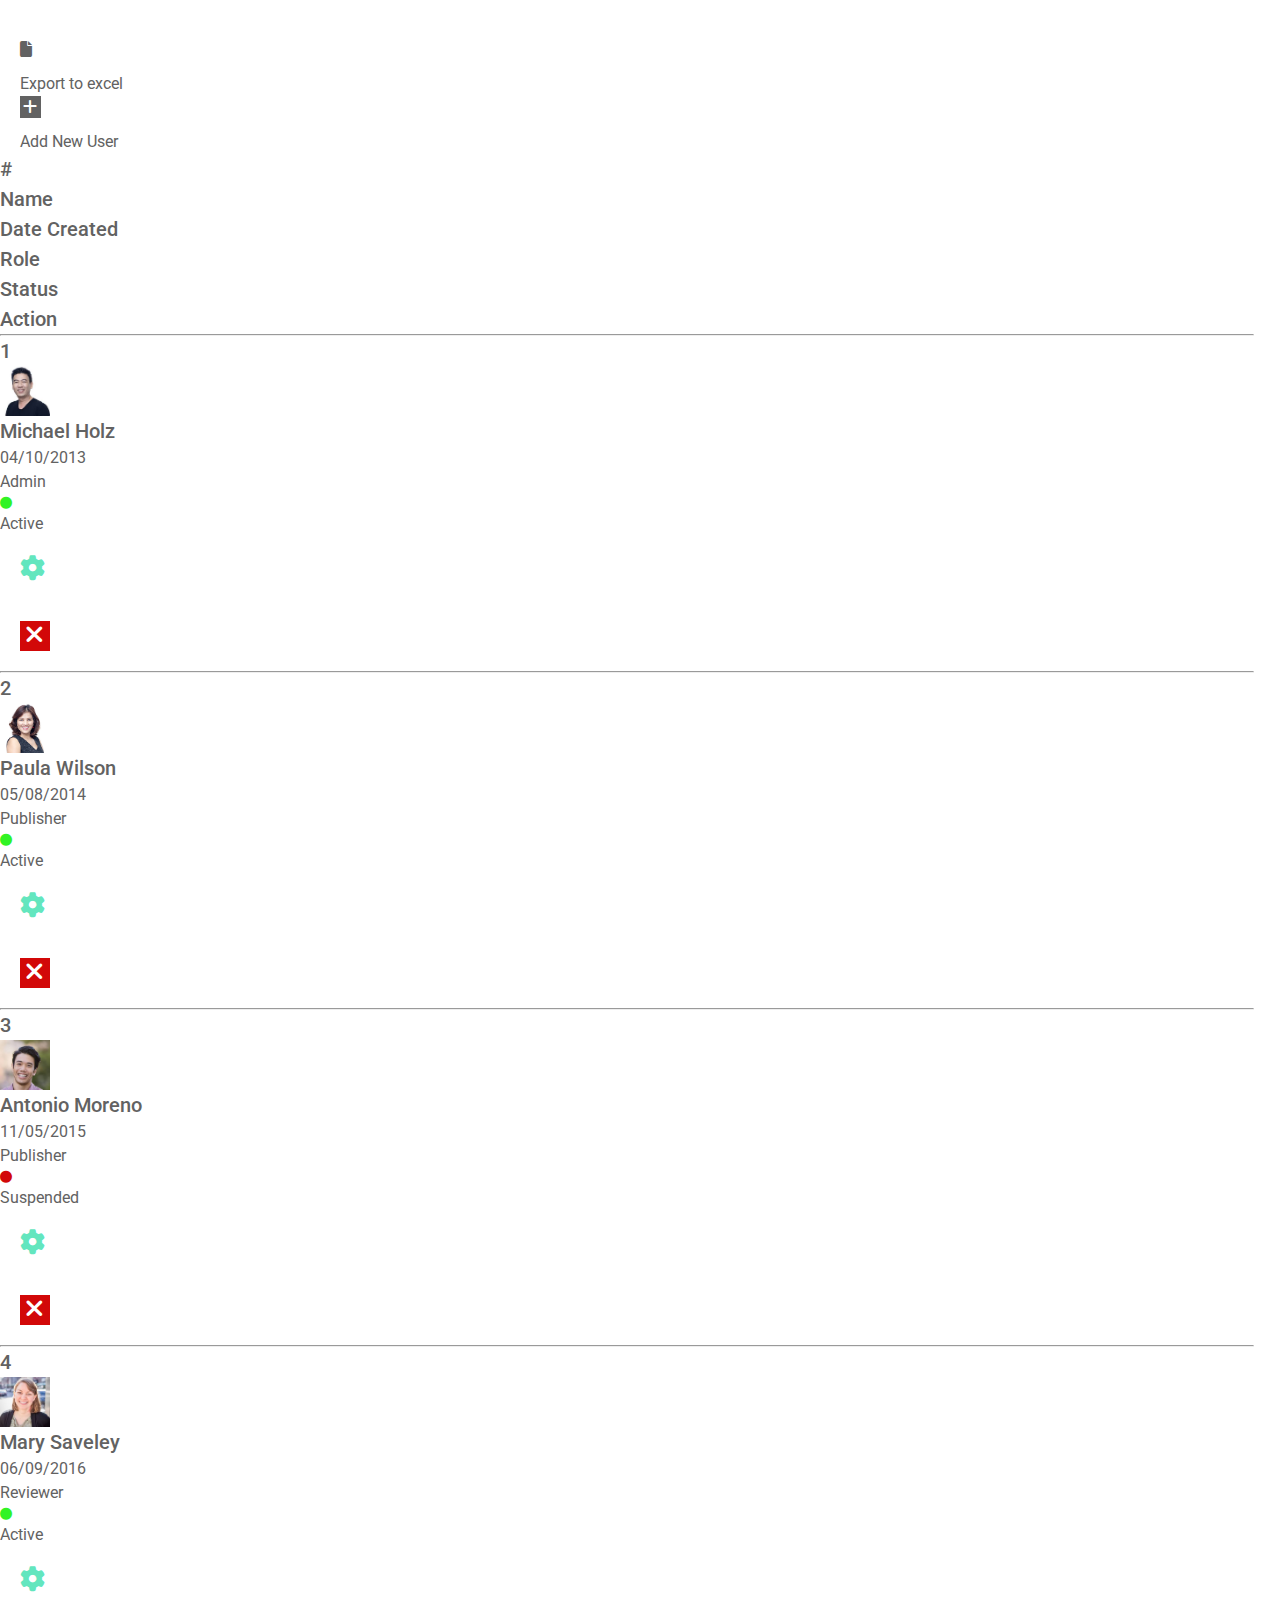
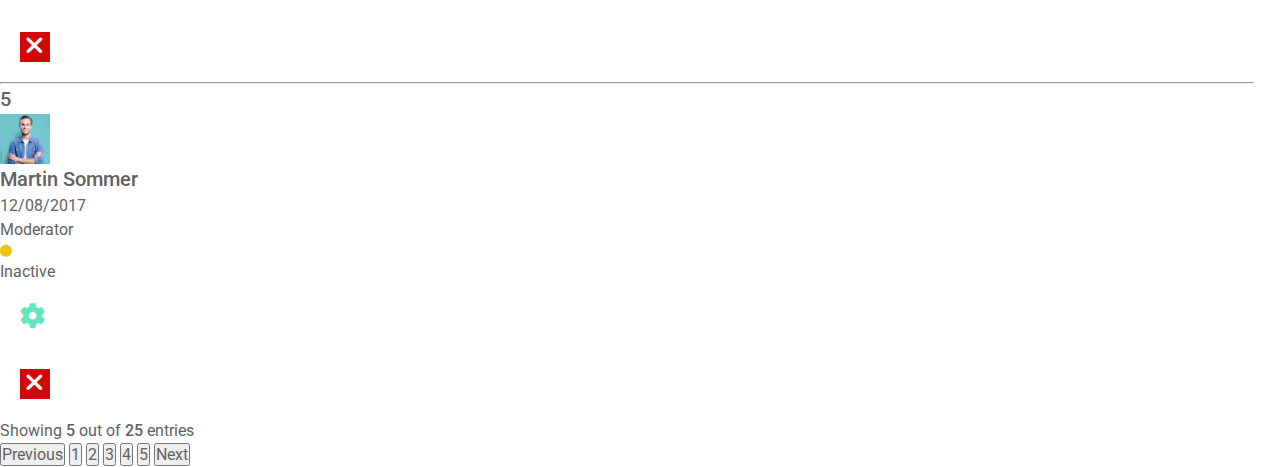
==== index.html @ fe6f17a4 "1stcommit" ====
<!DOCTYPE html>
<html lang="en">

<head>
    <meta charset="UTF-8">
    <meta name="viewport" content="width=device-width, initial-scale=1.0">
    <title>Usermanagement</title>
    <link rel="shortcut icon" href="./" type="image/x-icon">
    <link rel="stylesheet" href="https://cdn.jsdelivr.net/npm/bootstrap@4.6.2/dist/css/bootstrap.min.css"
        integrity="sha384-xOolHFLEh07PJGoPkLv1IbcEPTNtaed2xpHsD9ESMhqIYd0nLMwNLD69Npy4HI+N" crossorigin="anonymous">
    <link rel="stylesheet" href="./style.css">
    <link rel="stylesheet" href="https://cdnjs.cloudflare.com/ajax/libs/font-awesome/6.7.2/css/all.min.css"
        integrity="sha512-Evv84Mr4kqVGRNSgIGL/F/aIDqQb7xQ2vcrdIwxfjThSH8CSR7PBEakCr51Ck+w+/U6swU2Im1vVX0SVk9ABhg=="
        crossorigin="anonymous" referrerpolicy="no-referrer" />
    <link rel="stylesheet" href="./custom.css">
</head>

<body>
    <header></header>


    <main>
        <section class="usersection py-4">
            <div class="container-fluid">
                <div class="Management">
                    <div class="row">
                        <div class="col">
                            <div class="header py-4 bg-primary d-flex align-items-center justify-content-center">
                                <div class="col-xl-6">
                                    <h3 class="pl-4">User Management</h3>
                                </div>
                                <div class="col-xl-6 d-flex align-items-center justify-content-end">
                                    <div class="excel mx-2 d-flex align-items-center justify-content-center">
                                        <i class="fa-solid fa-file mr-3" style="color: #626262;"></i>
                                        <p>Export to excel</p>
                                    </div>
                                    <div class="newuser mx-5 d-flex align-items-center justify-content-center">
                                        <i class="fa-solid fa-plus rounded-circle mr-3" style="color: #ffffff;"></i>
                                        <p>Add New User</p>
                                    </div>
                                </div>
                            </div>
                        </div>
                    </div>
                    <div class="row">
                       <div class="col">
                        <div class="heading py-4 d-flex align-items-center justify-content-center">
                            <div class="sno d-flex align-items-center justify-content-center" style="width: 5%;">
                                <h4>#</h4>
                            </div>
                            <div class="userprofile d-flex align-items-center justify-content-center"
                                style="width: 19%;">
                                <h4>Name</h4>
                            </div>
                            <div class="date d-flex align-items-center justify-content-center" style="width: 19%;">
                                <h4>Date Created</h4>
                            </div>
                            <div class="role d-flex align-items-center justify-content-start" style="width: 19%;">
                                <h4>Role</h4>
                            </div>
                            <div class="Status d-flex align-items-center justify-content-start" style="width: 19%;">
                                <h4>Status</h4>
                            </div>
                            <div class="Action d-flex align-items-center justify-content-center"
                                style="width: 19%;">
                                <h4>Action</h4>
                            </div>
                        </div>
                       </div>
                    </div>

                    <div class="line d-flex align-items-center justify-content-center">
                        <hr>
                    </div>

                    <div class="row">
                        <div class="col">
                            <div class="user1 py-3 d-flex align-items-center justify-content-center">
                                <div class="sno d-flex align-items-center justify-content-center" style="width: 5%;">
                                    <h4>1</h4>
                                </div>
                                <div class="userprofile d-flex align-items-center justify-content-start"
                                    style="width: 19%;">
                                    <figure class="mr-3">
                                        <img class="userimg rounded-circle" src="./assets/images/user1.jpg" alt="">
                                    </figure>
                                    <h4>Michael Holz</h4>
                                </div>
                                <div class="date d-flex align-items-center justify-content-center" style="width: 19%;">
                                    <p>04/10/2013</p>
                                </div>
                                <div class="role d-flex align-items-center justify-content-start" style="width: 19%;">
                                    <p>Admin</p>
                                </div>
                                <div class="Status d-flex align-items-center justify-content-start" style="width: 19%;">
                                    <div class="statusicon">
                                        <i class="fa-solid fa-circle mr-2" style="color: #32f325;"></i>
                                    </div>
                                    <p class="pt-3">Active</p>
                                </div>
                                <div class="Action d-flex align-items-center justify-content-center"
                                    style="width: 19%;">
                                    <div class="gear">
                                        <i class="fa-solid fa-gear" style="color: #63E6BE;"></i>
                                    </div>
                                    <div class="x">
                                        <i class="fa-solid fa-xmark rounded-circle" style="color: #ffffff;"></i>
                                    </div>
                                </div>
                            </div>
                        </div>
                    </div>

                    <div class="line d-flex align-items-center justify-content-center">
                        <hr>
                    </div>

                    <div class="row">
                        <div class="col">
                            <div class="user2 py-3 d-flex align-items-center justify-content-center">
                                <div class="sno d-flex align-items-center justify-content-center" style="width: 5%;">
                                    <h4>2</h4>
                                </div>
                                <div class="userprofile d-flex align-items-center justify-content-start"
                                    style="width: 19%;">
                                    <figure class="mr-3">
                                        <img class="userimg rounded-circle" src="./assets/images/user2.jpg" alt="">
                                    </figure>
                                    <h4>Paula Wilson</h4>
                                </div>
                                <div class="date d-flex align-items-center justify-content-center" style="width: 19%;">
                                    <p>05/08/2014</p>
                                </div>
                                <div class="role d-flex align-items-center justify-content-start" style="width: 19%;">
                                    <p>Publisher</p>
                                </div>
                                <div class="Status d-flex align-items-center justify-content-start" style="width: 19%;">
                                    <div class="statusicon">
                                        <i class="fa-solid fa-circle mr-2" style="color: #32f325;"></i>
                                    </div>
                                    <p class="pt-3">Active</p>
                                </div>
                                <div class="Action d-flex align-items-center justify-content-center"
                                    style="width: 19%;">
                                    <div class="gear">
                                        <i class="fa-solid fa-gear" style="color: #63E6BE;"></i>
                                    </div>
                                    <div class="x">
                                        <i class="fa-solid fa-xmark rounded-circle" style="color: #ffffff;"></i>
                                    </div>
                                </div>
                            </div>
                        </div>
                    </div>

                    <div class="line d-flex align-items-center justify-content-center">
                        <hr>
                    </div>

                    <div class="row">
                        <div class="col">
                            <div class="user3 py-3 d-flex align-items-center justify-content-center">
                                <div class="sno d-flex align-items-center justify-content-center" style="width: 5%;">
                                    <h4>3</h4>
                                </div>
                                <div class="userprofile d-flex align-items-center justify-content-start"
                                    style="width: 19%;">
                                    <figure class="mr-3">
                                        <img class="userimg rounded-circle" src="./assets/images/user3.jpg" alt="">
                                    </figure>
                                    <h4>Antonio Moreno</h4>
                                </div>
                                <div class="date d-flex align-items-center justify-content-center" style="width: 19%;">
                                    <p>11/05/2015</p>
                                </div>
                                <div class="role d-flex align-items-center justify-content-start" style="width: 19%;">
                                    <p>Publisher</p>
                                </div>
                                <div class="Status d-flex align-items-center justify-content-start" style="width: 19%;">
                                    <div class="statusicon">
                                        <i class="fa-solid fa-circle mr-2" style="color: #d20808;"></i>
                                    </div>
                                    <p class="pt-3">Suspended</p>
                                </div>
                                <div class="Action d-flex align-items-center justify-content-center"
                                    style="width: 19%;">
                                    <div class="gear">
                                        <i class="fa-solid fa-gear" style="color: #63E6BE;"></i>
                                    </div>
                                    <div class="x">
                                        <i class="fa-solid fa-xmark rounded-circle" style="color: #ffffff;"></i>
                                    </div>
                                </div>
                            </div>
                        </div>
                    </div>

                    <div class="line d-flex align-items-center justify-content-center">
                        <hr>
                    </div>

                    <div class="row">
                        <div class="col">
                            <div class="user4 py-3 d-flex align-items-center justify-content-center">
                                <div class="sno d-flex align-items-center justify-content-center" style="width: 5%;">
                                    <h4>4</h4>
                                </div>
                                <div class="userprofile d-flex align-items-center justify-content-start"
                                    style="width: 19%;">
                                    <figure class="mr-3">
                                        <img class="userimg rounded-circle" src="./assets/images/user4.jpg" alt="">
                                    </figure>
                                    <h4>Mary Saveley</h4>
                                </div>
                                <div class="date d-flex align-items-center justify-content-center" style="width: 19%;">
                                    <p>06/09/2016</p>
                                </div>
                                <div class="role d-flex align-items-center justify-content-start" style="width: 19%;">
                                    <p>Reviewer</p>
                                </div>
                                <div class="Status d-flex align-items-center justify-content-start" style="width: 19%;">
                                    <div class="statusicon">
                                        <i class="fa-solid fa-circle mr-2" style="color: #32f325;"></i>
                                    </div>
                                    <p class="pt-3">Active</p>
                                </div>
                                <div class="Action d-flex align-items-center justify-content-center"
                                    style="width: 19%;">
                                    <div class="gear">
                                        <i class="fa-solid fa-gear" style="color: #63E6BE;"></i>
                                    </div>
                                    <div class="x">
                                        <i class="fa-solid fa-xmark rounded-circle" style="color: #ffffff;"></i>
                                    </div>
                                </div>
                            </div>
                        </div>
                    </div>

                    <div class="line d-flex align-items-center justify-content-center">
                        <hr>
                    </div>

                    <div class="row">
                        <div class="col">
                            <div class="user5 py-3 d-flex align-items-center justify-content-center">
                                <div class="sno d-flex align-items-center justify-content-center" style="width: 5%;">
                                    <h4>5</h4>
                                </div>
                                <div class="userprofile d-flex align-items-center justify-content-start"
                                    style="width: 19%;">
                                    <figure class="mr-3">
                                        <img class="userimg rounded-circle" src="./assets/images/user5.jpg" alt="">
                                    </figure>
                                    <h4>Martin Sommer</h4>
                                </div>
                                <div class="date d-flex align-items-center justify-content-center" style="width: 19%;">
                                    <p>12/08/2017</p>
                                </div>
                                <div class="role d-flex align-items-center justify-content-start" style="width: 19%;">
                                    <p>Moderator</p>
                                </div>
                                <div class="Status d-flex align-items-center justify-content-start" style="width: 19%;">
                                    <div class="statusicon">
                                        <i class="fa-solid fa-circle mr-2" style="color: #eac614;"></i>
                                    </div>
                                    <p class="pt-3">Inactive</p>
                                </div>
                                <div class="Action d-flex align-items-center justify-content-center"
                                    style="width: 19%;">
                                    <div class="gear">
                                        <i class="fa-solid fa-gear" style="color: #63E6BE;"></i>
                                    </div>
                                    <div class="x">
                                        <i class="fa-solid fa-xmark rounded-circle" style="color: #ffffff;"></i>
                                    </div>
                                </div>
                            </div>
                        </div>
                    </div>
                    <div class="row">
                        <div class="col">
                            <div class="footer d-flex pt-5">
                                <div class="col-xl-6">
                                    <p>Showing <span>5</span> out of <span>25</span> entries</p>
                                </div>
                                <div class="co-xl-6 d-flex align-items-center justify-content-end" style="width: 100%;">
                                    <div class="col d-flex align-items-center justify-content-center pr-5">
                                        <div class="col d-flex align-items-center justify-content-end">
                                            <button type="submit"
                                                class="border-0 rounded py-1 px-2 m-1">Previous</button>
                                            <button type="submit" class="border-0 rounded px-2 m-1">1</button>
                                            <button type="submit" class="border-0 rounded px-2 m-1">2</button>
                                            <button type="submit" class="border-0 rounded px-2 m-1">3</button>
                                            <button type="submit" class="border-0 rounded px-2 m-1">4</button>
                                            <button type="submit" class="border-0 rounded px-2 m-1">5</button>
                                            <button type="submit" class="border-0 rounded py-1 px-2 m-1">Next</button>
                                        </div>
                                    </div>
                                </div>
                            </div>
                        </div>
                    </div>
                </div>
            </div>
        </section>
    </main>


    <footer></footer>
    <script src="https://cdn.jsdelivr.net/npm/jquery@3.5.1/dist/jquery.slim.min.js"
        integrity="sha384-DfXdz2htPH0lsSSs5nCTpuj/zy4C+OGpamoFVy38MVBnE+IbbVYUew+OrCXaRkfj"
        crossorigin="anonymous"></script>
    <script src="https://cdn.jsdelivr.net/npm/popper.js@1.16.1/dist/umd/popper.min.js"
        integrity="sha384-9/reFTGAW83EW2RDu2S0VKaIzap3H66lZH81PoYlFhbGU+6BZp6G7niu735Sk7lN"
        crossorigin="anonymous"></script>
    <script src="https://cdn.jsdelivr.net/npm/bootstrap@4.6.2/dist/js/bootstrap.min.js"
        integrity="sha384-+sLIOodYLS7CIrQpBjl+C7nPvqq+FbNUBDunl/OZv93DB7Ln/533i8e/mZXLi/P+"
        crossorigin="anonymous"></script>
</body>

</html>
---- style.css ----
/* Default code Starts here */

@import url('https://fonts.googleapis.com/css2?family=Roboto:ital,wght@0,100..900;1,100..900&display=swap');

* {
    margin: 0;
    padding: 0;
    box-sizing: border-box;
    text-wrap: pretty;
    /* border: 1px solid red; */
}

html {
    font-size: 62.5%;
    overflow-x: hidden;
    scroll-behavior: smooth;
}

body {
    background-color: #ffffff;
    font-family: "Roboto", sans-serif;
    line-height: 1.5;
    font-size: 1.6rem;
    -webkit-font-smoothing: antialiased;
    font-optical-sizing: auto;
}

::-webkit-scrollbar {
    width: 1rem;
    background-color: #302002;
}

h1,
h2,
h3,
h4,
h6,
p {
    text-wrap: balance;
}

input,
textarea,
button {
    font-family: inherit;
}

img,
picture,
video,
canvas,
svg {
    display: block;
    max-width: 100%;
}

ul {
    list-style-type: none;
}

:root {
    --primaryColor: #BE9C79;
    --secondaryColor: #d5a637;
    --tertiaryColor: #644709;
    --darkColor: #302002;
    --lightColor: #f1ebe3;
    --regularFont: 1.4rem;
    --headingFont: 2rem;
    --ffPrimary: "Roboto", serif;
}

/* Small devices (landscape phones, upto 576px and below) */
/* @media (width <=576px) */
@media (max-width: 576px) {

    .grid-1,
    .grid-2,
    .grid-3,
    .grid-4 {
        display: grid;
        grid-template-columns: 1fr;
    }

    .heading{
        display: none;
    }
    .sno{
        display: none;
    }

}
---- custom.css ----
.usersection {
    background-color: #ffffff;
}
.usersection hr {
    width: 98%;
    height: 2px;
    background-color: #eadede;
}
.Management{
    box-shadow: 0 4px 8px 0 rgba(0,0, 0, 0.2);
}
.usersection h3 {
    font-family: var(--ffPrimary);
    color: #ffffff;
    font-size: 2.5rem;
}

.excel {
    background-color: #ffffff;
    padding: 0rem 2rem;
    cursor: pointer;
}

.excel p {
    padding-top: 1rem;
    color: #626262;
}

.newuser {
    background-color: #ffffff;
    padding: 0rem 2rem;
    cursor: pointer;
}

.newuser i {
    padding: 0.3rem;
    background-color: #626262;
}

.newuser p {
    padding-top: 1rem;
    color: #626262;
}

.statusicon {
    font-size: 1.2rem;
}

.usersection h4 {
    font-family: var(--ffPrimary);
    color: #626262;
    font-size: 2rem;
    font-weight: 500;
}
.usersection p {
    font-family: var(--ffPrimary);
    color: #626262;
    font-size: 1.6rem;
    font-weight: 400;
}

.Action i {
    font-size: 2.5rem;
    margin: 2rem;
    cursor: pointer;
}

.x i {
    background-color: #d20808;
    padding: 0.5rem;
    height: 3rem;
    width: 3rem;
    display: flex;
    align-items: center;
    justify-content: center;
}
.userimg {
    height: 5rem;
    width: 5rem;
}
.footer p{
    font-family: var(--ffPrimary);
    color: #626262;
    font-size: 1.6rem;
    font-weight: 400;
}
.footer p span{
    font-family: var(--ffPrimary);
    color: #626262;
    font-size: 1.6rem;
    font-weight: 500;
}
.footer button{
    font-family: var(--ffPrimary);
    color: #626262;
    font-size: 1.6rem;
    font-weight: 400;
}
.footer button:hover{
    background-color: #197def;
    color: #ffffff;
}
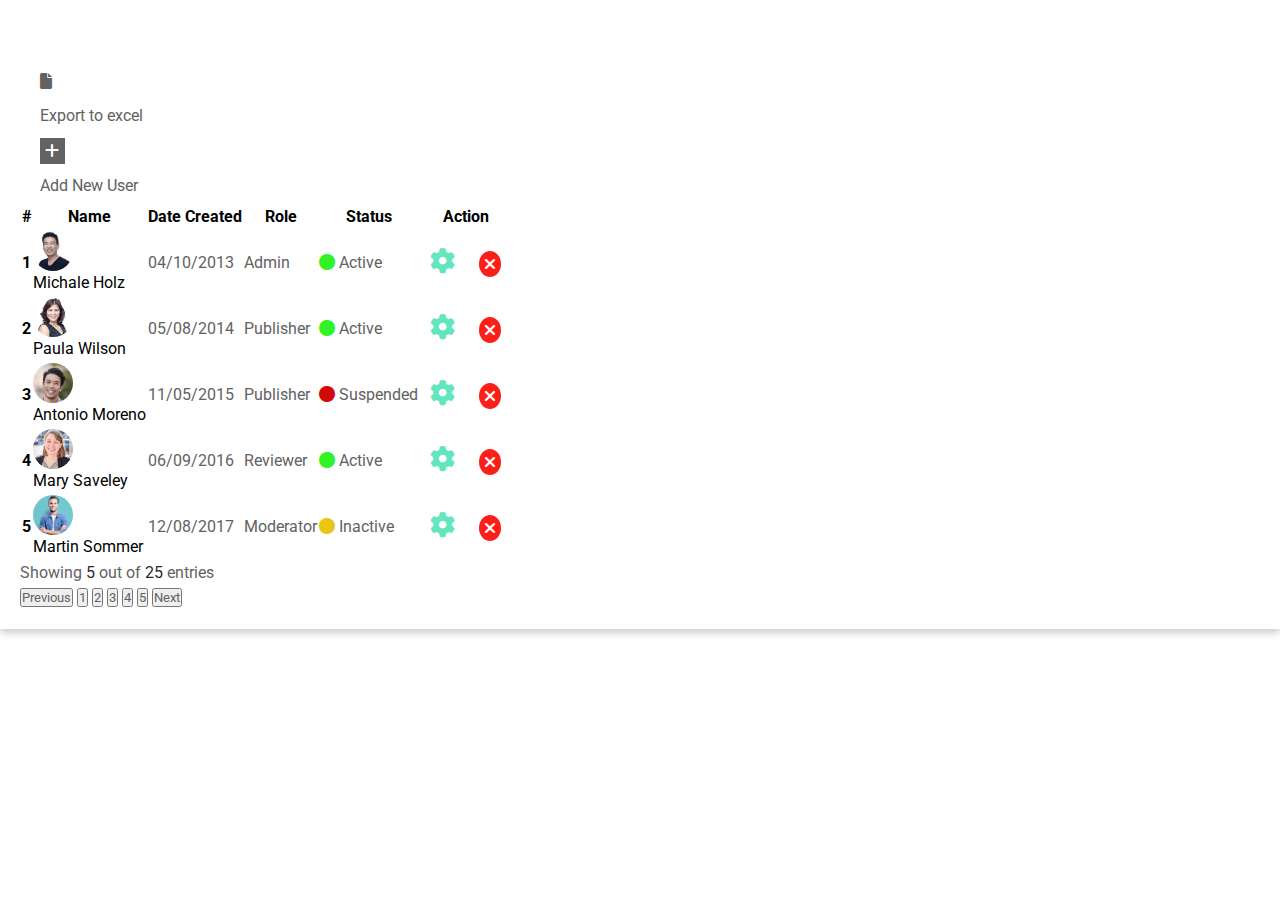
==== commit 0cf4f0c0: "2ndcommit" ====
--- a/index.html
+++ b/index.html
@@ -25,276 +25,141 @@
                 <div class="Management">
                     <div class="row">
                         <div class="col">
-                            <div class="header py-4 bg-primary d-flex align-items-center justify-content-center">
-                                <div class="col-xl-6">
-                                    <h3 class="pl-4">User Management</h3>
-                                </div>
-                                <div class="col-xl-6 d-flex align-items-center justify-content-end">
-                                    <div class="excel mx-2 d-flex align-items-center justify-content-center">
-                                        <i class="fa-solid fa-file mr-3" style="color: #626262;"></i>
-                                        <p>Export to excel</p>
+                            <div class="col">
+                                <div class="header py-4 bg-primary d-flex align-items-center justify-content-center">
+                                    <div class="col-xl-6">
+                                        <h3 class="headingfont pl-4">User Management</h3>
                                     </div>
-                                    <div class="newuser mx-5 d-flex align-items-center justify-content-center">
-                                        <i class="fa-solid fa-plus rounded-circle mr-3" style="color: #ffffff;"></i>
-                                        <p>Add New User</p>
+                                    <div class="col-xl-6 d-flex align-items-center justify-content-end">
+                                        <div class="excel mx-2 d-flex align-items-center justify-content-center">
+                                            <i class="fa-solid fa-file mr-3" style="color: #626262;"></i>
+                                            <p>Export to excel</p>
+                                        </div>
+                                        <div class="newuser mx-5 d-flex align-items-center justify-content-center">
+                                            <i class="fa-solid fa-plus rounded-circle mr-3" style="color: #ffffff;"></i>
+                                            <p>Add New User</p>
+                                        </div>
                                     </div>
                                 </div>
                             </div>
-                        </div>
-                    </div>
-                    <div class="row">
-                       <div class="col">
-                        <div class="heading py-4 d-flex align-items-center justify-content-center">
-                            <div class="sno d-flex align-items-center justify-content-center" style="width: 5%;">
-                                <h4>#</h4>
+                            <div class="col">
+                                <table class="table">
+                                    <thead>
+                                        <tr>
+                                            <th scope="col">#</th>
+                                            <th scope="col">Name</th>
+                                            <th scope="col">Date Created</th>
+                                            <th scope="col">Role</th>
+                                            <th scope="col">Status</th>
+                                            <th scope="col">Action</th>
+                                        </tr>
+                                    </thead>
+                                    <tbody>
+                                        <tr>
+                                            <th scope="row">1</th>
+                                            <td class="d-flex align-items-center justify-content-start">
+                                                <img class="proimg" src="./assets/images/user1.jpg" alt="">
+                                                Michale Holz
+                                            </td>
+                                            <td class="data">04/10/2013</td>
+                                            <td class="data">Admin</td>
+                                            <td class="data">
+                                                <i class="fa-solid fa-circle mr-2" style="color: #32f325;"></i>
+                                                Active
+                                            </td>
+                                            <td>
+                                                <i class="fa-solid fa-gear" style="color: #63E6BE;"></i> 
+                                                <i class="fa-solid fa-xmark rounded-circle" style="color: #ffffff;"></i>
+                                            </td>
+                                        </tr>
+                                        <tr>
+                                            <th scope="row">2</th>
+                                            <td class="d-flex align-items-center justify-content-start">
+                                                <img class="proimg" src="./assets/images/user2.jpg" alt="">
+                                                Paula Wilson
+                                            </td>
+                                            <td class="data">05/08/2014</td>
+                                            <td class="data">Publisher</td>
+                                            <td class="data">
+                                                <i class="fa-solid fa-circle mr-2" style="color: #32f325;"></i>
+                                                Active
+                                            </td>
+                                            <td>
+                                                <i class="fa-solid fa-gear" style="color: #63E6BE;"></i>
+                                                <i class="fa-solid fa-xmark rounded-circle" style="color: #ffffff;"></i>
+                                            </td>
+                                        </tr>
+                                        <tr>
+                                            <th scope="row">3</th>
+                                            <td class="d-flex align-items-center justify-content-start">
+                                                <img class="proimg" src="./assets/images/user3.jpg" alt="">
+                                                Antonio Moreno
+                                            </td>
+                                            <td class="data">11/05/2015</td>
+                                            <td class="data">Publisher</td>
+                                            <td class="data">
+                                                <i class="fa-solid fa-circle mr-2" style="color: #d20808;"></i>
+                                                Suspended
+                                            </td>
+                                            <td >
+                                                <i class="fa-solid fa-gear" style="color: #63E6BE;"></i>
+                                                <i class="fa-solid fa-xmark rounded-circle" style="color: #ffffff;"></i>
+                                            </td>
+                                        </tr>
+                                        <tr>
+                                            <th scope="row">4</th>
+                                            <td class="d-flex align-items-center justify-content-start">
+                                                <img class="proimg" src="./assets/images/user4.jpg" alt="">
+                                                Mary Saveley
+                                            </td>
+                                            <td class="data">06/09/2016</td>
+                                            <td class="data">Reviewer</td>
+                                            <td class="data"> <i class="fa-solid fa-circle mr-2" style="color: #32f325;"></i>
+                                                Active</td>
+                                            <td>
+                                                <i class="fa-solid fa-gear" style="color: #63E6BE;"></i>
+                                                <i class="fa-solid fa-xmark rounded-circle" style="color: #ffffff;"></i>
+                                            </td>
+                                        </tr>
+                                        <tr>
+                                            <th scope="row">5</th>
+                                            <td class="d-flex align-items-center justify-content-start">
+                                                <img class="proimg" src="./assets/images/user5.jpg" alt="">
+                                                Martin Sommer
+                                            </td>
+                                            <td class="data">12/08/2017</td>
+                                            <td class="data">Moderator</td>
+                                            <td class="data">
+                                                <i class="fa-solid fa-circle mr-2" style="color: #eac614;"></i>
+                                                Inactive
+                                            </td>
+                                            <td>
+                                                <i class="fa-solid fa-gear" style="color: #63E6BE;"></i>
+                                                <i class="fa-solid fa-xmark rounded-circle" style="color: #ffffff;"></i>
+                                            </td>
+                                        </tr>
+                                    </tbody>
+                                </table>
                             </div>
-                            <div class="userprofile d-flex align-items-center justify-content-center"
-                                style="width: 19%;">
-                                <h4>Name</h4>
-                            </div>
-                            <div class="date d-flex align-items-center justify-content-center" style="width: 19%;">
-                                <h4>Date Created</h4>
-                            </div>
-                            <div class="role d-flex align-items-center justify-content-start" style="width: 19%;">
-                                <h4>Role</h4>
-                            </div>
-                            <div class="Status d-flex align-items-center justify-content-start" style="width: 19%;">
-                                <h4>Status</h4>
-                            </div>
-                            <div class="Action d-flex align-items-center justify-content-center"
-                                style="width: 19%;">
-                                <h4>Action</h4>
-                            </div>
-                        </div>
-                       </div>
-                    </div>
-
-                    <div class="line d-flex align-items-center justify-content-center">
-                        <hr>
-                    </div>
-
-                    <div class="row">
-                        <div class="col">
-                            <div class="user1 py-3 d-flex align-items-center justify-content-center">
-                                <div class="sno d-flex align-items-center justify-content-center" style="width: 5%;">
-                                    <h4>1</h4>
-                                </div>
-                                <div class="userprofile d-flex align-items-center justify-content-start"
-                                    style="width: 19%;">
-                                    <figure class="mr-3">
-                                        <img class="userimg rounded-circle" src="./assets/images/user1.jpg" alt="">
-                                    </figure>
-                                    <h4>Michael Holz</h4>
-                                </div>
-                                <div class="date d-flex align-items-center justify-content-center" style="width: 19%;">
-                                    <p>04/10/2013</p>
-                                </div>
-                                <div class="role d-flex align-items-center justify-content-start" style="width: 19%;">
-                                    <p>Admin</p>
-                                </div>
-                                <div class="Status d-flex align-items-center justify-content-start" style="width: 19%;">
-                                    <div class="statusicon">
-                                        <i class="fa-solid fa-circle mr-2" style="color: #32f325;"></i>
+                            <div class="col">
+                                <div class="footer d-flex pt-5">
+                                    <div class="col-xl-6">
+                                        <p>Showing <span>5</span> out of <span>25</span> entries</p>
                                     </div>
-                                    <p class="pt-3">Active</p>
-                                </div>
-                                <div class="Action d-flex align-items-center justify-content-center"
-                                    style="width: 19%;">
-                                    <div class="gear">
-                                        <i class="fa-solid fa-gear" style="color: #63E6BE;"></i>
-                                    </div>
-                                    <div class="x">
-                                        <i class="fa-solid fa-xmark rounded-circle" style="color: #ffffff;"></i>
-                                    </div>
-                                </div>
-                            </div>
-                        </div>
-                    </div>
-
-                    <div class="line d-flex align-items-center justify-content-center">
-                        <hr>
-                    </div>
-
-                    <div class="row">
-                        <div class="col">
-                            <div class="user2 py-3 d-flex align-items-center justify-content-center">
-                                <div class="sno d-flex align-items-center justify-content-center" style="width: 5%;">
-                                    <h4>2</h4>
-                                </div>
-                                <div class="userprofile d-flex align-items-center justify-content-start"
-                                    style="width: 19%;">
-                                    <figure class="mr-3">
-                                        <img class="userimg rounded-circle" src="./assets/images/user2.jpg" alt="">
-                                    </figure>
-                                    <h4>Paula Wilson</h4>
-                                </div>
-                                <div class="date d-flex align-items-center justify-content-center" style="width: 19%;">
-                                    <p>05/08/2014</p>
-                                </div>
-                                <div class="role d-flex align-items-center justify-content-start" style="width: 19%;">
-                                    <p>Publisher</p>
-                                </div>
-                                <div class="Status d-flex align-items-center justify-content-start" style="width: 19%;">
-                                    <div class="statusicon">
-                                        <i class="fa-solid fa-circle mr-2" style="color: #32f325;"></i>
-                                    </div>
-                                    <p class="pt-3">Active</p>
-                                </div>
-                                <div class="Action d-flex align-items-center justify-content-center"
-                                    style="width: 19%;">
-                                    <div class="gear">
-                                        <i class="fa-solid fa-gear" style="color: #63E6BE;"></i>
-                                    </div>
-                                    <div class="x">
-                                        <i class="fa-solid fa-xmark rounded-circle" style="color: #ffffff;"></i>
-                                    </div>
-                                </div>
-                            </div>
-                        </div>
-                    </div>
-
-                    <div class="line d-flex align-items-center justify-content-center">
-                        <hr>
-                    </div>
-
-                    <div class="row">
-                        <div class="col">
-                            <div class="user3 py-3 d-flex align-items-center justify-content-center">
-                                <div class="sno d-flex align-items-center justify-content-center" style="width: 5%;">
-                                    <h4>3</h4>
-                                </div>
-                                <div class="userprofile d-flex align-items-center justify-content-start"
-                                    style="width: 19%;">
-                                    <figure class="mr-3">
-                                        <img class="userimg rounded-circle" src="./assets/images/user3.jpg" alt="">
-                                    </figure>
-                                    <h4>Antonio Moreno</h4>
-                                </div>
-                                <div class="date d-flex align-items-center justify-content-center" style="width: 19%;">
-                                    <p>11/05/2015</p>
-                                </div>
-                                <div class="role d-flex align-items-center justify-content-start" style="width: 19%;">
-                                    <p>Publisher</p>
-                                </div>
-                                <div class="Status d-flex align-items-center justify-content-start" style="width: 19%;">
-                                    <div class="statusicon">
-                                        <i class="fa-solid fa-circle mr-2" style="color: #d20808;"></i>
-                                    </div>
-                                    <p class="pt-3">Suspended</p>
-                                </div>
-                                <div class="Action d-flex align-items-center justify-content-center"
-                                    style="width: 19%;">
-                                    <div class="gear">
-                                        <i class="fa-solid fa-gear" style="color: #63E6BE;"></i>
-                                    </div>
-                                    <div class="x">
-                                        <i class="fa-solid fa-xmark rounded-circle" style="color: #ffffff;"></i>
-                                    </div>
-                                </div>
-                            </div>
-                        </div>
-                    </div>
-
-                    <div class="line d-flex align-items-center justify-content-center">
-                        <hr>
-                    </div>
-
-                    <div class="row">
-                        <div class="col">
-                            <div class="user4 py-3 d-flex align-items-center justify-content-center">
-                                <div class="sno d-flex align-items-center justify-content-center" style="width: 5%;">
-                                    <h4>4</h4>
-                                </div>
-                                <div class="userprofile d-flex align-items-center justify-content-start"
-                                    style="width: 19%;">
-                                    <figure class="mr-3">
-                                        <img class="userimg rounded-circle" src="./assets/images/user4.jpg" alt="">
-                                    </figure>
-                                    <h4>Mary Saveley</h4>
-                                </div>
-                                <div class="date d-flex align-items-center justify-content-center" style="width: 19%;">
-                                    <p>06/09/2016</p>
-                                </div>
-                                <div class="role d-flex align-items-center justify-content-start" style="width: 19%;">
-                                    <p>Reviewer</p>
-                                </div>
-                                <div class="Status d-flex align-items-center justify-content-start" style="width: 19%;">
-                                    <div class="statusicon">
-                                        <i class="fa-solid fa-circle mr-2" style="color: #32f325;"></i>
-                                    </div>
-                                    <p class="pt-3">Active</p>
-                                </div>
-                                <div class="Action d-flex align-items-center justify-content-center"
-                                    style="width: 19%;">
-                                    <div class="gear">
-                                        <i class="fa-solid fa-gear" style="color: #63E6BE;"></i>
-                                    </div>
-                                    <div class="x">
-                                        <i class="fa-solid fa-xmark rounded-circle" style="color: #ffffff;"></i>
-                                    </div>
-                                </div>
-                            </div>
-                        </div>
-                    </div>
-
-                    <div class="line d-flex align-items-center justify-content-center">
-                        <hr>
-                    </div>
-
-                    <div class="row">
-                        <div class="col">
-                            <div class="user5 py-3 d-flex align-items-center justify-content-center">
-                                <div class="sno d-flex align-items-center justify-content-center" style="width: 5%;">
-                                    <h4>5</h4>
-                                </div>
-                                <div class="userprofile d-flex align-items-center justify-content-start"
-                                    style="width: 19%;">
-                                    <figure class="mr-3">
-                                        <img class="userimg rounded-circle" src="./assets/images/user5.jpg" alt="">
-                                    </figure>
-                                    <h4>Martin Sommer</h4>
-                                </div>
-                                <div class="date d-flex align-items-center justify-content-center" style="width: 19%;">
-                                    <p>12/08/2017</p>
-                                </div>
-                                <div class="role d-flex align-items-center justify-content-start" style="width: 19%;">
-                                    <p>Moderator</p>
-                                </div>
-                                <div class="Status d-flex align-items-center justify-content-start" style="width: 19%;">
-                                    <div class="statusicon">
-                                        <i class="fa-solid fa-circle mr-2" style="color: #eac614;"></i>
-                                    </div>
-                                    <p class="pt-3">Inactive</p>
-                                </div>
-                                <div class="Action d-flex align-items-center justify-content-center"
-                                    style="width: 19%;">
-                                    <div class="gear">
-                                        <i class="fa-solid fa-gear" style="color: #63E6BE;"></i>
-                                    </div>
-                                    <div class="x">
-                                        <i class="fa-solid fa-xmark rounded-circle" style="color: #ffffff;"></i>
-                                    </div>
-                                </div>
-                            </div>
-                        </div>
-                    </div>
-                    <div class="row">
-                        <div class="col">
-                            <div class="footer d-flex pt-5">
-                                <div class="col-xl-6">
-                                    <p>Showing <span>5</span> out of <span>25</span> entries</p>
-                                </div>
-                                <div class="co-xl-6 d-flex align-items-center justify-content-end" style="width: 100%;">
-                                    <div class="col d-flex align-items-center justify-content-center pr-5">
-                                        <div class="col d-flex align-items-center justify-content-end">
-                                            <button type="submit"
-                                                class="border-0 rounded py-1 px-2 m-1">Previous</button>
-                                            <button type="submit" class="border-0 rounded px-2 m-1">1</button>
-                                            <button type="submit" class="border-0 rounded px-2 m-1">2</button>
-                                            <button type="submit" class="border-0 rounded px-2 m-1">3</button>
-                                            <button type="submit" class="border-0 rounded px-2 m-1">4</button>
-                                            <button type="submit" class="border-0 rounded px-2 m-1">5</button>
-                                            <button type="submit" class="border-0 rounded py-1 px-2 m-1">Next</button>
+                                    <div class="buttonbox co-xl-6 d-flex align-items-center justify-content-end"
+                                        style="width: 100%;">
+                                        <div class="col d-flex align-items-center justify-content-center pr-5">
+                                            <div class="col d-flex align-items-center justify-content-end">
+                                                <button type="submit"
+                                                    class="border-0 rounded py-1 px-2 m-1">Previous</button>
+                                                <button type="submit" class="border-0 rounded px-2 m-1">1</button>
+                                                <button type="submit" class="border-0 rounded px-2 m-1">2</button>
+                                                <button type="submit" class="border-0 rounded px-2 m-1">3</button>
+                                                <button type="submit" class="border-0 rounded px-2 m-1">4</button>
+                                                <button type="submit" class="border-0 rounded px-2 m-1">5</button>
+                                                <button type="submit"
+                                                    class="border-0 rounded py-1 px-2 m-1">Next</button>
+                                            </div>
                                         </div>
                                     </div>
                                 </div>
--- a/style.css
+++ b/style.css
@@ -81,11 +81,25 @@
         grid-template-columns: 1fr;
     }
 
-    .heading{
-        display: none;
+    .header {
+        display: flex;
+        align-items: center;
+        justify-content: center;
+        flex-direction: column;
     }
-    .sno{
-        display: none;
+    .footer p{
+        text-align: center;
+    }
+    .buttonbox{
+        display: flex;
+        align-items: center;
+        justify-content: center;
+    }
+    .footer{
+        display: flex;
+        align-items: center;
+        justify-content: center;
+        flex-direction: column;
     }
 
 }--- a/custom.css
+++ b/custom.css
@@ -1,102 +1,77 @@
-.usersection {
-    background-color: #ffffff;
-}
-.usersection hr {
-    width: 98%;
-    height: 2px;
-    background-color: #eadede;
-}
+
 .Management{
     box-shadow: 0 4px 8px 0 rgba(0,0, 0, 0.2);
+    padding: 2rem;
 }
-.usersection h3 {
+.header h3 {
+    color: #ffffff;
+    font-size: 3rem;
     font-family: var(--ffPrimary);
-    color: #ffffff;
-    font-size: 2.5rem;
 }
 
 .excel {
     background-color: #ffffff;
-    padding: 0rem 2rem;
+    padding: 0.5rem 2rem;
     cursor: pointer;
 }
 
 .excel p {
+    color: #626262;
     padding-top: 1rem;
-    color: #626262;
 }
 
 .newuser {
     background-color: #ffffff;
-    padding: 0rem 2rem;
+    padding: 0.5rem 2rem;
+    cursor: pointer;
+}
+.data{
+    color: #626262;
+}
+.newuser p {
+    color: #626262;
+    padding-top: 1rem;
+}
+
+.newuser i {
+    padding: 0.5rem;
+    background-color: #626262;
+}
+
+.proimg {
+    border-radius: 50%;
+    height: 4rem;
+    width: 4rem;
+    margin-right: 2rem;
+}
+
+.fa-xmark {
+    padding: 0.5rem;
+    background-color: rgb(252, 31, 24);
+    border-radius: 50%;
+}
+
+.fa-gear{
+    font-size: 2.5rem;
+}
+.fa-gear,
+.fa-xmark {
+    margin: 1rem;
     cursor: pointer;
 }
 
-.newuser i {
-    padding: 0.3rem;
-    background-color: #626262;
+.footer button {
+    color:#626262;
 }
-
-.newuser p {
-    padding-top: 1rem;
-    color: #626262;
-}
-
-.statusicon {
-    font-size: 1.2rem;
-}
-
-.usersection h4 {
-    font-family: var(--ffPrimary);
-    color: #626262;
-    font-size: 2rem;
-    font-weight: 500;
-}
-.usersection p {
-    font-family: var(--ffPrimary);
-    color: #626262;
-    font-size: 1.6rem;
-    font-weight: 400;
-}
-
-.Action i {
-    font-size: 2.5rem;
-    margin: 2rem;
-    cursor: pointer;
-}
-
-.x i {
-    background-color: #d20808;
-    padding: 0.5rem;
-    height: 3rem;
-    width: 3rem;
-    display: flex;
-    align-items: center;
-    justify-content: center;
-}
-.userimg {
-    height: 5rem;
-    width: 5rem;
+.footer button:hover {
+    background-color: aqua;
+    color: #ffffff;
 }
 .footer p{
+    font-size: 1.6rem;
+    color: #626262;
     font-family: var(--ffPrimary);
-    color: #626262;
-    font-size: 1.6rem;
-    font-weight: 400;
 }
 .footer p span{
-    font-family: var(--ffPrimary);
-    color: #626262;
-    font-size: 1.6rem;
-    font-weight: 500;
-}
-.footer button{
-    font-family: var(--ffPrimary);
-    color: #626262;
-    font-size: 1.6rem;
-    font-weight: 400;
-}
-.footer button:hover{
-    background-color: #197def;
-    color: #ffffff;
+    color: #2a2828;
 }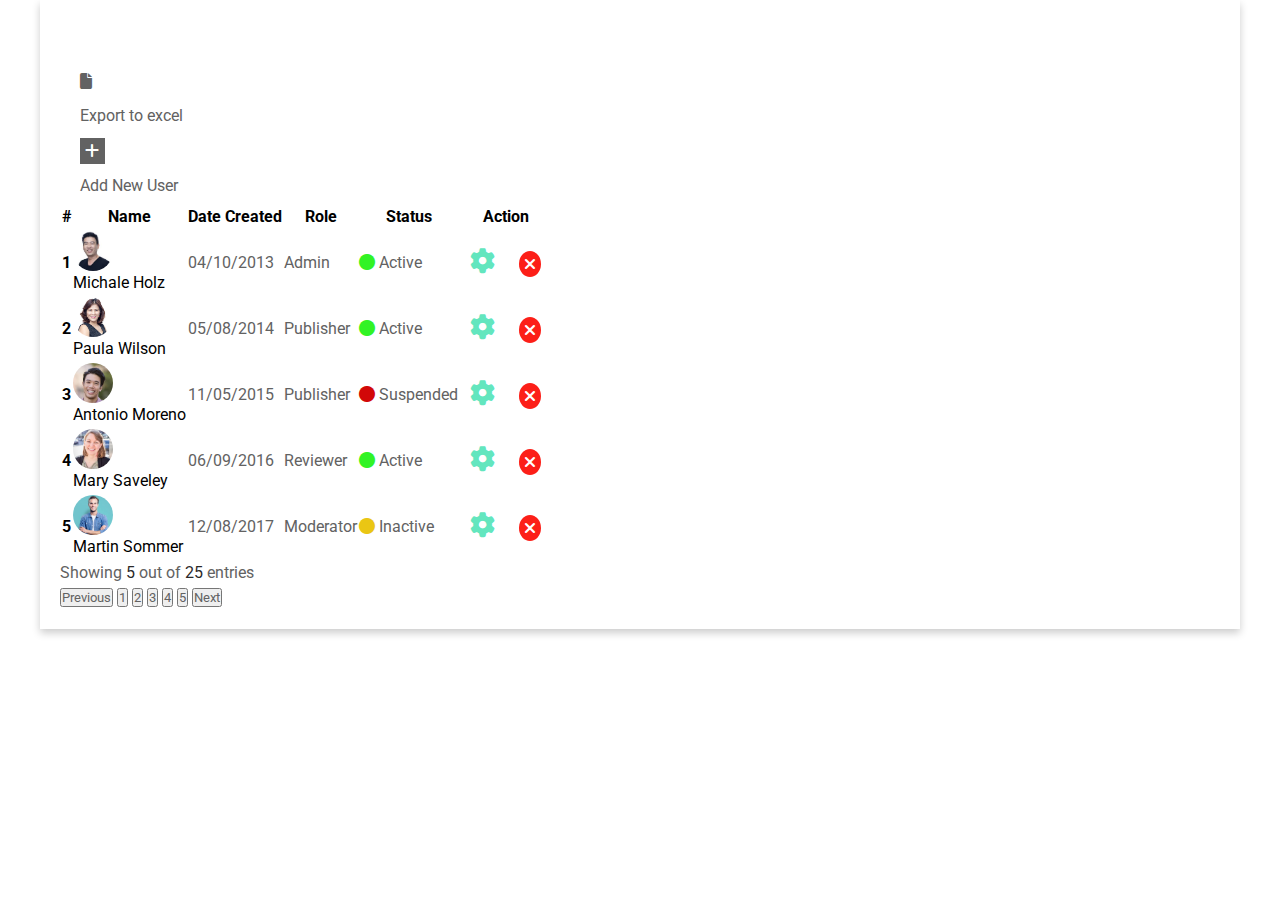
==== commit cbe60f32: "5thcommit" ====
--- a/index.html
+++ b/index.html
@@ -43,7 +43,7 @@
                                 </div>
                             </div>
                             <div class="col">
-                                <table class="table">
+                                <table class="table table-hover">
                                     <thead>
                                         <tr>
                                             <th scope="col">#</th>
@@ -56,14 +56,14 @@
                                     </thead>
                                     <tbody>
                                         <tr>
-                                            <th scope="row">1</th>
-                                            <td class="d-flex align-items-center justify-content-start">
+                                            <th scope="row" class="align-middle">1</th>
+                                            <td class="d-flex  align-items-center justify-content-start">
                                                 <img class="proimg" src="./assets/images/user1.jpg" alt="">
                                                 Michale Holz
                                             </td>
-                                            <td class="data">04/10/2013</td>
-                                            <td class="data">Admin</td>
-                                            <td class="data">
+                                            <td class="data align-middle">04/10/2013</td>
+                                            <td class="data align-middle">Admin</td>
+                                            <td class="data align-middle">
                                                 <i class="fa-solid fa-circle mr-2" style="color: #32f325;"></i>
                                                 Active
                                             </td>
@@ -73,14 +73,14 @@
                                             </td>
                                         </tr>
                                         <tr>
-                                            <th scope="row">2</th>
+                                            <th scope="row" class="align-middle">2</th>
                                             <td class="d-flex align-items-center justify-content-start">
                                                 <img class="proimg" src="./assets/images/user2.jpg" alt="">
                                                 Paula Wilson
                                             </td>
-                                            <td class="data">05/08/2014</td>
-                                            <td class="data">Publisher</td>
-                                            <td class="data">
+                                            <td class="data align-middle">05/08/2014</td>
+                                            <td class="data align-middle">Publisher</td>
+                                            <td class="data align-middle">
                                                 <i class="fa-solid fa-circle mr-2" style="color: #32f325;"></i>
                                                 Active
                                             </td>
@@ -90,14 +90,14 @@
                                             </td>
                                         </tr>
                                         <tr>
-                                            <th scope="row">3</th>
+                                            <th scope="row" class="align-middle">3</th>
                                             <td class="d-flex align-items-center justify-content-start">
                                                 <img class="proimg" src="./assets/images/user3.jpg" alt="">
                                                 Antonio Moreno
                                             </td>
-                                            <td class="data">11/05/2015</td>
-                                            <td class="data">Publisher</td>
-                                            <td class="data">
+                                            <td class="data align-middle">11/05/2015</td>
+                                            <td class="data align-middle">Publisher</td>
+                                            <td class="data align-middle">
                                                 <i class="fa-solid fa-circle mr-2" style="color: #d20808;"></i>
                                                 Suspended
                                             </td>
@@ -107,14 +107,14 @@
                                             </td>
                                         </tr>
                                         <tr>
-                                            <th scope="row">4</th>
+                                            <th scope="row" class="align-middle">4</th>
                                             <td class="d-flex align-items-center justify-content-start">
                                                 <img class="proimg" src="./assets/images/user4.jpg" alt="">
                                                 Mary Saveley
                                             </td>
-                                            <td class="data">06/09/2016</td>
-                                            <td class="data">Reviewer</td>
-                                            <td class="data"> <i class="fa-solid fa-circle mr-2" style="color: #32f325;"></i>
+                                            <td class="data align-middle">06/09/2016</td>
+                                            <td class="data align-middle">Reviewer</td>
+                                            <td class="data align-middle"> <i class="fa-solid fa-circle mr-2" style="color: #32f325;"></i>
                                                 Active</td>
                                             <td>
                                                 <i class="fa-solid fa-gear" style="color: #63E6BE;"></i>
@@ -122,14 +122,14 @@
                                             </td>
                                         </tr>
                                         <tr>
-                                            <th scope="row">5</th>
+                                            <th scope="row" class="align-middle">5</th>
                                             <td class="d-flex align-items-center justify-content-start">
                                                 <img class="proimg" src="./assets/images/user5.jpg" alt="">
                                                 Martin Sommer
                                             </td>
-                                            <td class="data">12/08/2017</td>
-                                            <td class="data">Moderator</td>
-                                            <td class="data">
+                                            <td class="data align-middle">12/08/2017</td>
+                                            <td class="data align-middle">Moderator</td>
+                                            <td class="data align-middle">
                                                 <i class="fa-solid fa-circle mr-2" style="color: #eac614;"></i>
                                                 Inactive
                                             </td>
--- a/custom.css
+++ b/custom.css
@@ -2,6 +2,8 @@
 .Management{
     box-shadow: 0 4px 8px 0 rgba(0,0, 0, 0.2);
     padding: 2rem;
+    width:120rem;
+    margin: auto;
 }
 .header h3 {
     color: #ffffff;
@@ -24,6 +26,9 @@
     background-color: #ffffff;
     padding: 0.5rem 2rem;
     cursor: pointer;
+}
+.thead{
+    padding: 5rem;
 }
 .data{
     color: #626262;
